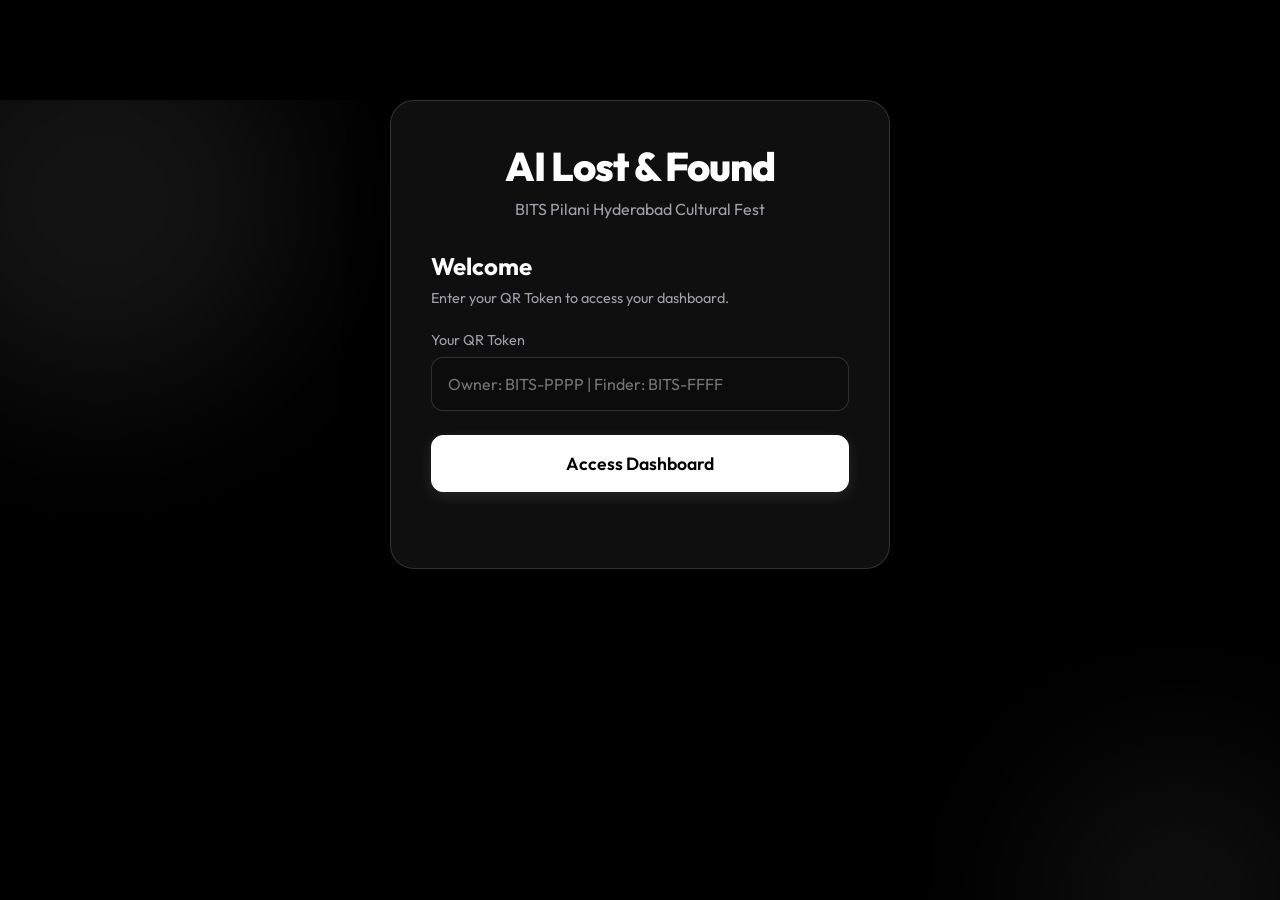
==== public/index.html @ 33a5e251 "Deploy Clean with dynamic jar download" ====
<!DOCTYPE html>
<html lang="en">
<head>
    <meta charset="UTF-8">
    <meta name="viewport" content="width=device-width, initial-scale=1.0">
    <title>Lost & Found AI - Login</title>
    <link rel="stylesheet" href="style.css">
    <link href="https://fonts.googleapis.com/css2?family=Outfit:wght@300;400;600;800&display=swap" rel="stylesheet">
</head>
<body>
    <div class="background-blobs">
        <div class="blob blob-1"></div>
        <div class="blob blob-2"></div>
    </div>

    <main class="glass-container">
        <header>
            <h1>AI Lost & Found</h1>
            <p>BITS Pilani Hyderabad Cultural Fest</p>
        </header>
        
        <section id="login-section" class="tab-content active">
            <h2>Welcome</h2>
            <p style="margin-bottom: 1.5rem; color: var(--text-muted); font-size: 0.9rem;">
                Enter your QR Token to access your dashboard.
            </p>
            <form id="login-form">
                <div class="input-group">
                    <label for="login-qr">Your QR Token</label>
                    <input type="text" id="login-qr" required placeholder="Owner: BITS-PPPP | Finder: BITS-FFFF">
                </div>
                <button type="submit" class="btn-primary">Access Dashboard</button>
            </form>
            <div id="login-feedback" class="feedback"></div>
        </section>
    </main>
    <script src="app.js"></script>
</body>
</html>
---- public/style.css ----
:root {
    --bg-dark: #000000;
    --primary: #ffffff;
    --primary-hover: #e5e5e5;
    --accent: #ffffff;
    --text-main: #ffffff;
    --text-muted: #a1a1aa;
    --glass-bg: rgba(25, 25, 25, 0.6);
    --glass-border: rgba(255, 255, 255, 0.15);
}

* {
    box-sizing: border-box;
    margin: 0;
    padding: 0;
}

body {
    font-family: 'Outfit', sans-serif;
    background-color: var(--bg-dark);
    color: var(--text-main);
    min-height: 100vh;
    display: flex;
    justify-content: center;
    align-items: flex-start;
    padding: 100px 0 4rem 0;
    overflow-x: hidden;
    position: relative;
}

.background-blobs {
    position: fixed;
    width: 100%;
    height: 100%;
    z-index: 0;
    overflow: hidden;
}

.blob {
    position: absolute;
    filter: blur(80px);
    opacity: 0.6;
    border-radius: 50%;
    animation: float 10s infinite ease-in-out alternate;
}

.blob-1 {
    width: 400px;
    height: 400px;
    background: #222222;
    top: -100px;
    left: -100px;
}

.blob-2 {
    width: 300px;
    height: 300px;
    background: #1a1a1a;
    bottom: -50px;
    right: -50px;
    animation-delay: -5s;
}

@keyframes float {
    0% { transform: translate(0, 0) scale(1); }
    100% { transform: translate(30px, 50px) scale(1.1); }
}

.glass-container {
    background: var(--glass-bg);
    backdrop-filter: blur(16px);
    -webkit-backdrop-filter: blur(16px);
    border: 1px solid var(--glass-border);
    border-radius: 24px;
    padding: 2.5rem;
    width: 90%;
    max-width: 500px;
    z-index: 1;
    box-shadow: 0 25px 50px -12px rgba(0, 0, 0, 0.5);
    animation: slideUp 0.6s cubic-bezier(0.16, 1, 0.3, 1);
}

@keyframes slideUp {
    from { transform: translateY(30px); opacity: 0; }
    to { transform: translateY(0); opacity: 1; }
}

header {
    text-align: center;
    margin-bottom: 2rem;
}

header h1 {
    font-size: 2.5rem;
    font-weight: 800;
    color: var(--primary);
    margin-bottom: 0.5rem;
    letter-spacing: -1px;
}

header p {
    color: var(--text-muted);
    font-size: 1rem;
}

.tabs {
    display: flex;
    gap: 1rem;
    margin-bottom: 2rem;
    background: rgba(0,0,0,0.2);
    padding: 0.5rem;
    border-radius: 12px;
}

.tab-btn {
    flex: 1;
    padding: 0.75rem;
    border: none;
    background: transparent;
    color: var(--text-muted);
    font-family: inherit;
    font-size: 1rem;
    font-weight: 600;
    cursor: pointer;
    border-radius: 8px;
    transition: all 0.3s ease;
}

.tab-btn.active {
    background: var(--glass-bg);
    color: var(--text-main);
    box-shadow: 0 4px 6px -1px rgba(0, 0, 0, 0.1);
}

.tab-content {
    display: none;
    animation: fadeIn 0.4s ease;
}

.tab-content.active {
    display: block;
}

@keyframes fadeIn {
    from { opacity: 0; transform: translateY(10px); }
    to { opacity: 1; transform: translateY(0); }
}

.tab-content h2 {
    margin-bottom: 0.5rem;
    font-size: 1.5rem;
}

.privacy-note {
    font-size: 0.85rem;
    color: var(--text-muted);
    margin-bottom: 1.5rem;
}

.input-group {
    margin-bottom: 1.5rem;
}

.input-group label {
    display: block;
    margin-bottom: 0.5rem;
    font-size: 0.9rem;
    color: var(--text-muted);
}

.input-group input {
    width: 100%;
    padding: 1rem;
    background: rgba(0, 0, 0, 0.2);
    border: 1px solid var(--glass-border);
    border-radius: 12px;
    color: var(--text-main);
    font-family: inherit;
    font-size: 1rem;
    transition: all 0.3s ease;
}

.input-group input:focus {
    outline: none;
    border-color: var(--primary);
    background: rgba(0, 0, 0, 0.4);
}

.btn-primary, .btn-secondary {
    width: 100%;
    padding: 1rem;
    border: none;
    border-radius: 12px;
    font-family: inherit;
    font-size: 1.1rem;
    font-weight: 600;
    cursor: pointer;
    transition: transform 0.2s, box-shadow 0.2s;
}

.btn-primary {
    background: #ffffff;
    color: #000000;
    border: 1px solid #ffffff;
    box-shadow: 0 4px 15px rgba(255, 255, 255, 0.1);
}

.btn-primary:hover {
    transform: translateY(-2px);
    background: #e5e5e5;
    box-shadow: 0 6px 20px rgba(255, 255, 255, 0.15);
}

.btn-secondary {
    background: transparent;
    color: var(--text-main);
    border: 1px solid #333333;
    margin-top: 1rem;
}

.btn-secondary:hover {
    background: rgba(255, 255, 255, 0.1);
}

.feedback {
    margin-top: 1rem;
    text-align: center;
    font-size: 0.9rem;
    min-height: 20px;
}

.success { color: #34d399; }
.error { color: #f87171; }

.modal {
    position: fixed;
    top: 0; left: 0; width: 100%; height: 100%;
    background: rgba(0,0,0,0.6);
    backdrop-filter: blur(8px);
    display: flex;
    justify-content: center;
    align-items: center;
    z-index: 100;
}

.modal.hidden {
    display: none;
}

.glass-card {
    background: var(--glass-bg);
    border: 1px solid var(--glass-border);
    padding: 2rem;
    border-radius: 20px;
    text-align: center;
    max-width: 400px;
    width: 90%;
}

.items-grid {
    display: grid;
    grid-template-columns: 1fr;
    gap: 1rem;
    margin-top: 1rem;
}

.item-card {
    background: rgba(0, 0, 0, 0.2);
    border: 1px solid var(--glass-border);
    border-radius: 12px;
    padding: 1rem;
    text-align: left;
}

.item-card h3 {
    font-size: 1rem;
    color: var(--primary);
    margin-bottom: 0.5rem;
}

.item-card p {
    font-size: 0.9rem;
    color: var(--text-muted);
}

/* TOP BAR */
.top-bar {
    position: fixed;
    top: 0;
    left: 0;
    width: 100%;
    background: rgba(10, 15, 30, 0.8);
    backdrop-filter: blur(10px);
    border-bottom: 1px solid var(--glass-border);
    padding: 1rem 2rem;
    display: flex;
    justify-content: space-between;
    align-items: center;
    z-index: 1000;
}

.top-bar .logo {
    font-size: 1.2rem;
    font-weight: 800;
    color: var(--primary);
}

.top-bar .nav-icons {
    display: flex;
    align-items: center;
    gap: 1.5rem;
}

.notif-bell {
    font-size: 1.5rem;
    cursor: pointer;
    position: relative;
    transition: transform 0.2s;
}
.notif-bell:hover {
    transform: scale(1.1);
}

.notif-bell .badge {
    position: absolute;
    top: -5px;
    right: -10px;
    background: #ffffff;
    color: #000000;
    border: 1px solid #000000;
    font-size: 0.7rem;
    font-weight: bold;
    padding: 2px 6px;
    border-radius: 50%;
}

.logout-btn {
    padding: 0.3rem 1rem !important;
    width: auto !important;
}

/* Image Modal */
.verification-img {
    width: 100%;
    height: 200px;
    object-fit: cover;
    border-radius: 12px;
    margin: 10px 0;
    cursor: pointer;
    border: 2px solid var(--glass-border);
    transition: transform 0.2s;
}
.verification-img:hover {
    transform: scale(1.02);
}

.img-modal {
    display: none;
    position: fixed;
    z-index: 2000;
    left: 0;
    top: 0;
    width: 100%;
    height: 100%;
    background-color: rgba(0,0,0,0.9);
    justify-content: center;
    align-items: center;
}
.img-modal img {
    max-width: 90%;
    max-height: 90%;
    border-radius: 12px;
}
.close-modal {
    position: absolute;
    top: 20px;
    right: 30px;
    color: #fff;
    font-size: 40px;
    font-weight: bold;
    cursor: pointer;
}
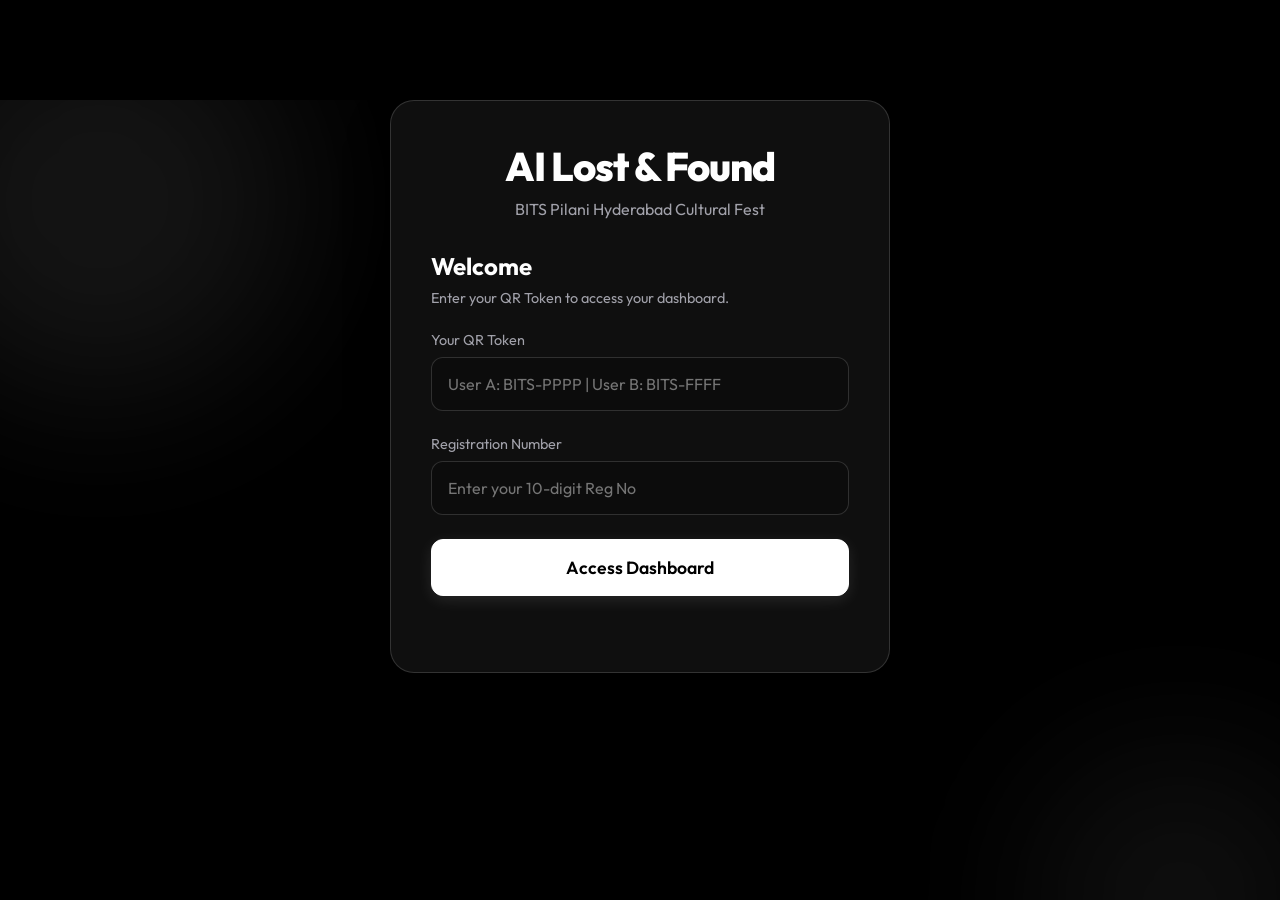
==== commit 8b6a8cf2: "Unified UI upgrade and security rules" ====
--- a/public/index.html
+++ b/public/index.html
@@ -27,7 +27,11 @@
             <form id="login-form">
                 <div class="input-group">
                     <label for="login-qr">Your QR Token</label>
-                    <input type="text" id="login-qr" required placeholder="Owner: BITS-PPPP | Finder: BITS-FFFF">
+                    <input type="text" id="login-qr" required placeholder="User A: BITS-PPPP | User B: BITS-FFFF">
+                </div>
+                <div class="input-group">
+                    <label for="login-reg">Registration Number</label>
+                    <input type="text" id="login-reg" required placeholder="Enter your 10-digit Reg No">
                 </div>
                 <button type="submit" class="btn-primary">Access Dashboard</button>
             </form>
